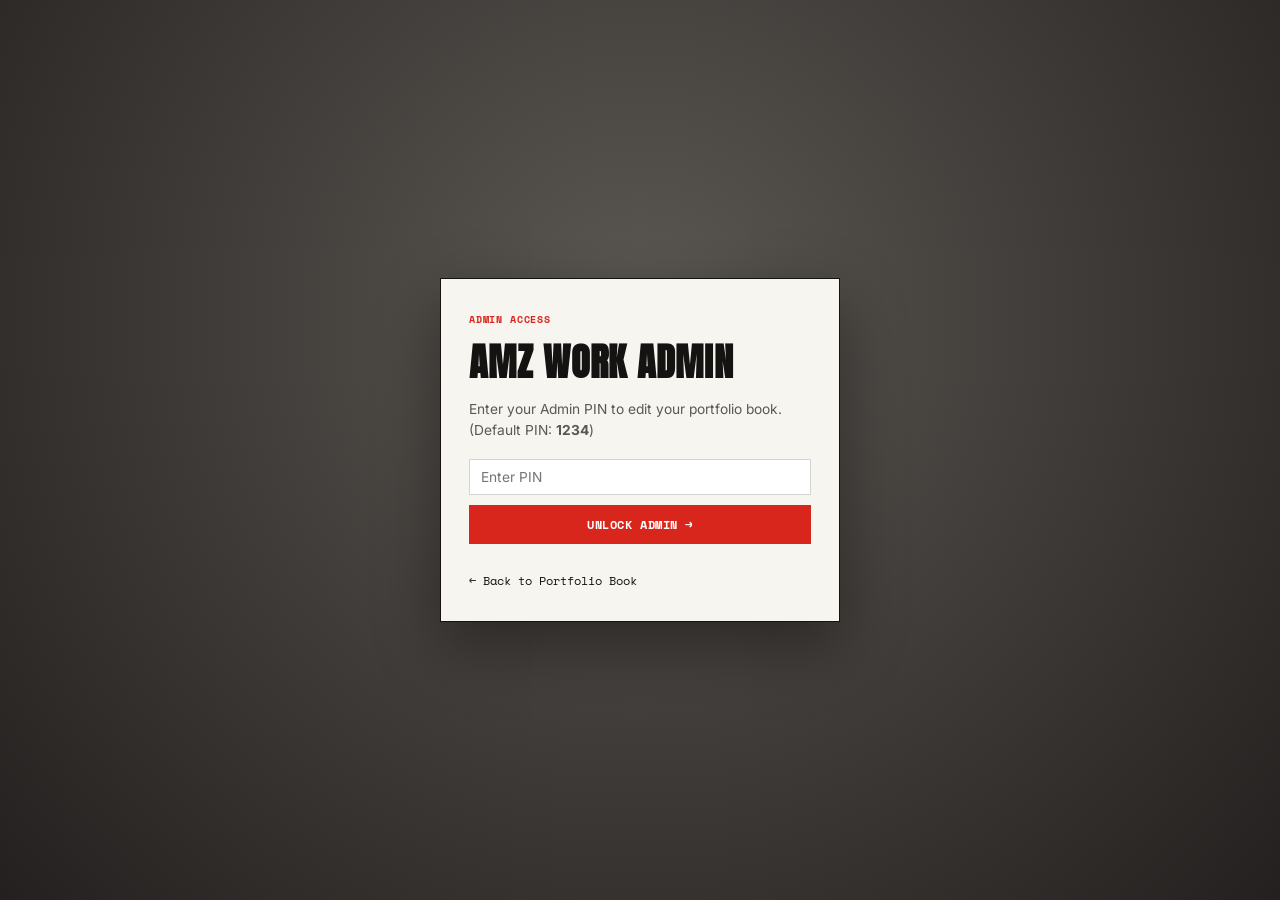
==== admin.html @ 72e43e0a "Add auto-paginated Admin Panel with Supabase sync" ====
<!DOCTYPE html>
<html lang="en">
<head>
  <meta charset="UTF-8" />
  <meta name="viewport" content="width=device-width, initial-scale=1.0" />
  <title>AMZ WORK — Admin Panel</title>
  <link rel="preconnect" href="https://fonts.googleapis.com" />
  <link rel="preconnect" href="https://fonts.gstatic.com" crossorigin />
  <link
    href="https://fonts.googleapis.com/css2?family=Anton&family=Inter:wght@400;500;600;700&family=Space+Mono:wght@400;700&display=swap"
    rel="stylesheet"
  />
  <link rel="stylesheet" href="admin.css?v=1" />
</head>
<body>
  <!-- PIN LOCK SCREEN -->
  <div class="pin-overlay" id="pin-overlay">
    <div class="pin-card">
      <div class="pin-badge">ADMIN ACCESS</div>
      <h1>AMZ WORK ADMIN</h1>
      <p>Enter your Admin PIN to edit your portfolio book. (Default PIN: <strong>1234</strong>)</p>
      <form id="pin-form">
        <input type="password" id="pin-input" placeholder="Enter PIN" autocomplete="off" required />
        <button type="submit" class="btn-red">UNLOCK ADMIN →</button>
      </form>
      <p class="pin-error" id="pin-error"></p>
      <a href="index.html" class="back-link">← Back to Portfolio Book</a>
    </div>
  </div>

  <!-- ADMIN SHELL -->
  <div class="admin-shell is-hidden" id="admin-shell">
    <header class="admin-header">
      <div class="ah-left">
        <span class="dot-red"></span>
        <strong>AMZ PORTFOLIO ADMIN</strong>
        <span class="sync-pill" id="sync-status">LOCAL MODE</span>
      </div>
      <div class="ah-actions">
        <a href="index.html" target="_blank" class="btn-outline-light">VIEW BOOK ↗</a>
        <button id="save-all-btn" class="btn-red">SAVE &amp; PUBLISH</button>
      </div>
    </header>

    <div class="admin-body">
      <aside class="admin-sidebar" id="admin-tabs">
        <button class="tab-btn active" data-tab="profile">01 / Profile &amp; Work</button>
        <button class="tab-btn" data-tab="ads">02 / Sales &amp; Ads</button>
        <button class="tab-btn" data-tab="products">03 / Products</button>
        <button class="tab-btn" data-tab="inventory">04 / Inventory &amp; Video</button>
        <button class="tab-btn" data-tab="brands">05 / Brands &amp; Sellers</button>
        <button class="tab-btn" data-tab="supabase">06 / Supabase &amp; Settings</button>
      </aside>

      <main class="admin-main">
        <div class="toast" id="toast" role="status"></div>

        <!-- TAB 1: PROFILE & SERVICES -->
        <section class="tab-panel active" id="tab-profile">
          <div class="panel-head">
            <h2>Profile &amp; Work</h2>
            <span class="cap-badge">Cover &amp; P. 01–03</span>
          </div>

          <div class="form-grid">
            <label>
              <span>Book Title (Masthead)</span>
              <input type="text" id="p-masthead" />
            </label>
            <label>
              <span>Role / Tagline</span>
              <input type="text" id="p-role" />
            </label>
          </div>

          <label class="full-field">
            <span>About Text (Page 02)</span>
            <textarea id="p-about" rows="3"></textarea>
          </label>

          <label class="full-field">
            <span>Summary Text (Last Spread)</span>
            <textarea id="p-cta" rows="3"></textarea>
          </label>

          <div class="sub-head">
            <h3>My Work / Services (1 per line, max 6 recommended)</h3>
          </div>
          <textarea id="p-services" rows="6" class="mono-area"></textarea>
        </section>

        <!-- TAB 2: SALES & ADS -->
        <section class="tab-panel" id="tab-ads">
          <div class="panel-head">
            <h2>Ad Sales Dashboards</h2>
            <span class="cap-badge" id="cap-ads">2 per page • Auto-paginates</span>
          </div>
          <p class="hint-text">
            Each book page fits <strong>2 dashboard cards</strong> cleanly. Adding more automatically creates new pages without breaking alignment.
          </p>
          <div id="ads-list" class="item-list"></div>
          <button class="btn-dark" id="add-ad-btn">+ ADD AD DASHBOARD</button>
        </section>

        <!-- TAB 3: PRODUCTS -->
        <section class="tab-panel" id="tab-products">
          <div class="panel-head">
            <h2>Real Products</h2>
            <span class="cap-badge" id="cap-products">3 per page • Auto-paginates</span>
          </div>
          <p class="hint-text">
            Each book page fits <strong>3 product cards</strong> (6 per 2-page spread). Adding 7+ products automatically creates a new spread.
          </p>
          <div id="products-list" class="item-list"></div>
          <button class="btn-dark" id="add-product-btn">+ ADD PRODUCT</button>
        </section>

        <!-- TAB 4: INVENTORY & VIDEO -->
        <section class="tab-panel" id="tab-inventory">
          <div class="panel-head">
            <h2>Warehouse &amp; Inventory</h2>
            <span class="cap-badge" id="cap-inventory">2 per page • Auto-paginates</span>
          </div>
          <p class="hint-text">
            Each book page fits <strong>2 warehouse/inventory photos</strong> cleanly. Extra photos auto-create new pages.
          </p>
          <div id="inventory-list" class="item-list"></div>
          <button class="btn-dark" id="add-inv-btn">+ ADD INVENTORY PHOTO</button>

          <hr class="divider" />
          <div class="panel-head">
            <h2>Warehouse Video</h2>
            <span class="cap-badge">Muted Video Spread</span>
          </div>
          <div class="form-grid">
            <label>
              <span>Video Title</span>
              <input type="text" id="v-title" />
            </label>
            <label>
              <span>Video Subtitle</span>
              <input type="text" id="v-subtitle" />
            </label>
          </div>
          <label class="full-field">
            <span>Video Path or URL</span>
            <div class="upload-row">
              <input type="text" id="v-src" />
              <label class="btn-outline-dark upload-btn">
                UPLOAD MP4
                <input type="file" id="v-file" accept="video/*" hidden />
              </label>
            </div>
          </label>
        </section>

        <!-- TAB 5: BRANDS & SELLERS -->
        <section class="tab-panel" id="tab-brands">
          <div class="panel-head">
            <h2>Brands List</h2>
            <span class="cap-badge" id="cap-brands">12 per page • Auto-paginates</span>
          </div>
          <div id="brands-list" class="compact-list"></div>
          <button class="btn-dark" id="add-brand-btn">+ ADD BRAND</button>

          <hr class="divider" />
          <div class="panel-head">
            <h2>Authorized Sellers (Amazon Links)</h2>
            <span class="cap-badge" id="cap-sellers">4 per page • Auto-paginates</span>
          </div>
          <div id="sellers-list" class="item-list"></div>
          <button class="btn-dark" id="add-seller-btn">+ ADD SELLER LINK</button>
        </section>

        <!-- TAB 6: SUPABASE & SETTINGS -->
        <section class="tab-panel" id="tab-supabase">
          <div class="panel-head">
            <h2>Supabase Cloud Sync</h2>
            <span class="cap-badge" id="sb-conn-badge">NOT CONNECTED</span>
          </div>
          <p class="hint-text">
            Connect your Supabase project so any edits or uploaded images/videos from this Admin Panel go live for all visitors automatically.
          </p>

          <div class="form-grid">
            <label>
              <span>Supabase Project URL</span>
              <input type="url" id="sb-url" placeholder="https://xxxxx.supabase.co" />
            </label>
            <label>
              <span>Supabase Anon Key</span>
              <input type="text" id="sb-key" placeholder="eyJhbGciOi..." />
            </label>
          </div>
          <div class="form-grid">
            <label>
              <span>Table Name</span>
              <input type="text" id="sb-table" value="portfolio_config" />
            </label>
            <label>
              <span>Storage Bucket (Public)</span>
              <input type="text" id="sb-bucket" value="portfolio-assets" />
            </label>
          </div>
          <div class="btn-row">
            <button class="btn-red" id="sb-save-btn">SAVE &amp; TEST SUPABASE</button>
            <button class="btn-outline-dark" id="copy-sql-btn">COPY SQL SETUP</button>
          </div>

          <pre class="sql-box" id="sql-box">-- Run once in Supabase SQL Editor:
create table if not exists portfolio_config (
  id text primary key,
  data jsonb not null,
  updated_at timestamptz default now()
);
alter table portfolio_config enable row level security;
create policy "Public read" on portfolio_config for select using (true);
create policy "Public upsert" on portfolio_config for all using (true) with check (true);
-- Also create a Public Storage bucket named: portfolio-assets</pre>

          <hr class="divider" />
          <div class="panel-head">
            <h2>Security &amp; Backup</h2>
          </div>
          <div class="form-grid">
            <label>
              <span>Change Admin PIN</span>
              <input type="text" id="new-pin" placeholder="New PIN (e.g. 4321)" />
            </label>
            <div class="btn-row" style="align-items: end;">
              <button class="btn-dark" id="save-pin-btn">UPDATE PIN</button>
              <button class="btn-outline-dark" id="export-js-btn">EXPORT data.js</button>
              <button class="btn-outline-dark danger" id="reset-btn">RESET DEFAULT</button>
            </div>
          </div>
        </section>
      </main>
    </div>
  </div>

  <script src="supabase-config.js?v=1"></script>
  <script src="data.js?v=15"></script>
  <script src="admin.js?v=1"></script>
</body>
</html>
---- admin.css ----
:root {
  --bg: #ECEBE6;
  --card: #F6F5F0;
  --dark: #24201F;
  --ink: #141312;
  --muted: #5B5752;
  --red: #D9261C;
  --border: rgba(20, 19, 18, 0.18);
  --font-display: 'Anton', Impact, sans-serif;
  --font-sans: 'Inter', -apple-system, sans-serif;
  --font-mono: 'Space Mono', monospace;
}

*, *::before, *::after { box-sizing: border-box; }

body {
  margin: 0;
  background: var(--bg);
  color: var(--ink);
  font-family: var(--font-sans);
}

.is-hidden { display: none !important; }

/* PIN LOCK */
.pin-overlay {
  min-height: 100vh;
  display: flex;
  align-items: center;
  justify-content: center;
  padding: 20px;
  background: radial-gradient(circle at 50% 35%, #5B5752 0%, #24201F 100%);
}

.pin-card {
  background: var(--card);
  border: 1px solid var(--ink);
  padding: 32px 28px;
  max-width: 400px;
  width: 100%;
  box-shadow: 0 24px 60px rgba(0, 0, 0, 0.4);
}

.pin-badge {
  font-family: var(--font-mono);
  font-size: 0.65rem;
  color: var(--red);
  font-weight: 700;
  letter-spacing: 0.08em;
}

.pin-card h1 {
  font-family: var(--font-display);
  font-size: 2.4rem;
  margin: 6px 0 8px;
  letter-spacing: 0.02em;
}

.pin-card p {
  font-size: 0.86rem;
  color: var(--muted);
  margin: 0 0 18px;
  line-height: 1.5;
}

.pin-card form {
  display: flex;
  flex-direction: column;
  gap: 10px;
}

.pin-error {
  color: var(--red) !important;
  font-family: var(--font-mono);
  font-size: 0.72rem !important;
  margin-top: 10px !important;
}

.back-link {
  display: inline-block;
  margin-top: 10px;
  font-family: var(--font-mono);
  font-size: 0.72rem;
  color: var(--ink);
  text-decoration: none;
}

/* HEADER */
.admin-header {
  background: var(--dark);
  color: #F4F2EC;
  padding: 12px 22px;
  display: flex;
  justify-content: space-between;
  align-items: center;
  gap: 14px;
  flex-wrap: wrap;
  border-bottom: 3px solid var(--red);
  position: sticky;
  top: 0;
  z-index: 30;
}

.ah-left {
  display: flex;
  align-items: center;
  gap: 10px;
  font-family: var(--font-mono);
  font-size: 0.8rem;
}

.dot-red {
  width: 10px;
  height: 10px;
  border-radius: 50%;
  background: var(--red);
}

.sync-pill {
  font-size: 0.62rem;
  padding: 3px 8px;
  background: rgba(255, 255, 255, 0.12);
  border: 1px solid rgba(255, 255, 255, 0.22);
}

.sync-pill.live {
  background: #1B7A3D;
  border-color: #27A655;
}

.ah-actions {
  display: flex;
  gap: 10px;
  align-items: center;
}

/* BUTTONS & INPUTS */
.btn-red, .btn-dark, .btn-outline-dark, .btn-outline-light {
  font-family: var(--font-mono);
  font-size: 0.72rem;
  font-weight: 700;
  letter-spacing: 0.05em;
  padding: 10px 16px;
  cursor: pointer;
  text-decoration: none;
  display: inline-flex;
  align-items: center;
  justify-content: center;
  border: 1px solid transparent;
}

.btn-red { background: var(--red); color: #fff; }
.btn-red:hover { background: #b81d15; }
.btn-dark { background: var(--dark); color: #fff; }
.btn-outline-dark { background: transparent; color: var(--ink); border-color: var(--ink); }
.btn-outline-dark.danger { color: var(--red); border-color: var(--red); }
.btn-outline-light { background: transparent; color: #F4F2EC; border-color: rgba(244, 242, 236, 0.4); }

input[type="text"], input[type="url"], input[type="password"], textarea {
  width: 100%;
  padding: 9px 11px;
  border: 1px solid var(--border);
  background: #fff;
  font-family: var(--font-sans);
  font-size: 0.86rem;
  color: var(--ink);
}

.mono-area {
  font-family: var(--font-mono) !important;
  font-size: 0.78rem !important;
}

/* LAYOUT */
.admin-body {
  max-width: 1240px;
  margin: 0 auto;
  display: grid;
  grid-template-columns: 240px 1fr;
  min-height: calc(100vh - 58px);
}

.admin-sidebar {
  border-right: 1px solid var(--border);
  padding: 18px 14px;
  display: flex;
  flex-direction: column;
  gap: 6px;
  background: rgba(20, 19, 18, 0.03);
}

.tab-btn {
  text-align: left;
  background: transparent;
  border: 1px solid transparent;
  padding: 10px 12px;
  font-family: var(--font-mono);
  font-size: 0.72rem;
  cursor: pointer;
  color: var(--ink);
}

.tab-btn:hover { background: rgba(20, 19, 18, 0.06); }
.tab-btn.active {
  background: var(--dark);
  color: #fff;
  border-left: 4px solid var(--red);
}

.admin-main {
  padding: 24px 28px 48px;
}

.tab-panel { display: none; }
.tab-panel.active { display: block; }

.panel-head {
  display: flex;
  justify-content: space-between;
  align-items: center;
  flex-wrap: wrap;
  gap: 10px;
  margin-bottom: 14px;
}

.panel-head h2 {
  font-family: var(--font-display);
  font-size: 2rem;
  text-transform: uppercase;
  margin: 0;
}

.cap-badge {
  font-family: var(--font-mono);
  font-size: 0.66rem;
  background: var(--dark);
  color: #fff;
  padding: 4px 10px;
}

.hint-text {
  font-size: 0.84rem;
  color: var(--muted);
  margin: 0 0 16px;
}

.form-grid {
  display: grid;
  grid-template-columns: 1fr 1fr;
  gap: 14px;
  margin-bottom: 14px;
}

label span {
  display: block;
  font-family: var(--font-mono);
  font-size: 0.66rem;
  text-transform: uppercase;
  color: var(--muted);
  margin-bottom: 5px;
}

.full-field {
  display: block;
  margin-bottom: 14px;
}

.sub-head h3 {
  font-family: var(--font-mono);
  font-size: 0.76rem;
  text-transform: uppercase;
  margin: 16px 0 8px;
}

/* ITEM CARDS */
.item-list {
  display: flex;
  flex-direction: column;
  gap: 12px;
  margin-bottom: 14px;
}

.item-card {
  background: var(--card);
  border: 1px solid var(--border);
  padding: 14px;
}

.item-card-head {
  display: flex;
  justify-content: space-between;
  align-items: center;
  margin-bottom: 10px;
  font-family: var(--font-mono);
  font-size: 0.72rem;
  font-weight: 700;
}

.del-btn {
  background: transparent;
  border: 1px solid var(--red);
  color: var(--red);
  font-family: var(--font-mono);
  font-size: 0.62rem;
  padding: 4px 8px;
  cursor: pointer;
}

.upload-row {
  display: flex;
  gap: 8px;
  align-items: center;
}

.upload-btn {
  white-space: nowrap;
  padding: 9px 12px;
}

.compact-list {
  display: grid;
  grid-template-columns: 1fr 1fr;
  gap: 10px;
  margin-bottom: 14px;
}

.divider {
  border: none;
  border-top: 1px solid var(--border);
  margin: 26px 0;
}

.btn-row {
  display: flex;
  flex-wrap: wrap;
  gap: 10px;
}

.sql-box {
  background: var(--dark);
  color: #E7E4DC;
  padding: 14px;
  font-family: var(--font-mono);
  font-size: 0.7rem;
  overflow-x: auto;
  margin-top: 14px;
  line-height: 1.5;
}

.toast {
  position: fixed;
  bottom: 20px;
  right: 20px;
  background: var(--dark);
  color: #fff;
  font-family: var(--font-mono);
  font-size: 0.74rem;
  padding: 12px 18px;
  border-left: 4px solid var(--red);
  display: none;
  z-index: 90;
  box-shadow: 0 12px 28px rgba(0, 0, 0, 0.25);
}

.toast.show { display: block; }

@media (max-width: 820px) {
  .admin-body { grid-template-columns: 1fr; }
  .admin-sidebar {
    flex-direction: row;
    overflow-x: auto;
    border-right: none;
    border-bottom: 1px solid var(--border);
  }
  .tab-btn { white-space: nowrap; }
  .form-grid, .compact-list { grid-template-columns: 1fr; }
}
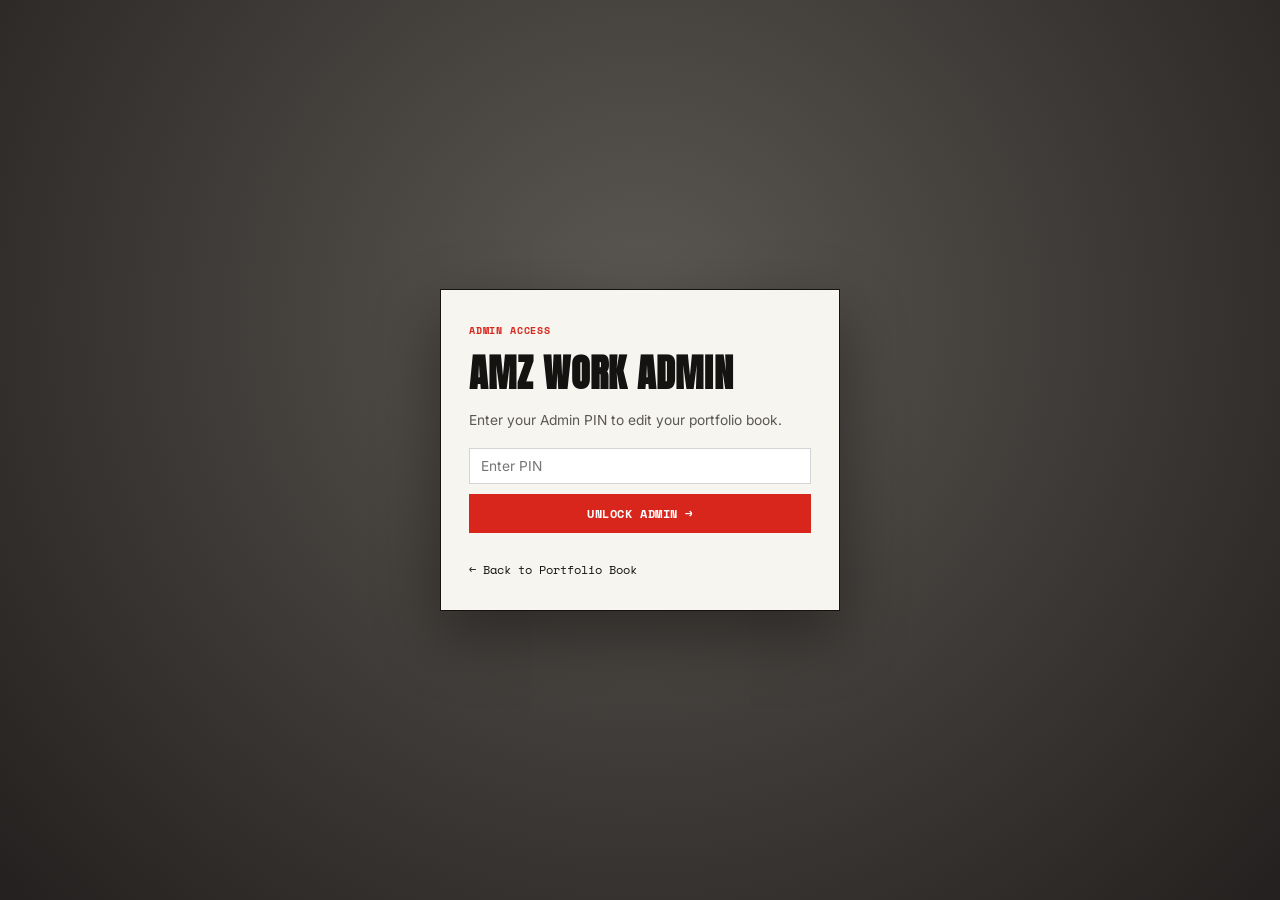
==== commit ec3f0dea: "Set Admin PIN to 0005 and remove PIN hint from login" ====
--- a/admin.html
+++ b/admin.html
@@ -18,7 +18,7 @@
     <div class="pin-card">
       <div class="pin-badge">ADMIN ACCESS</div>
       <h1>AMZ WORK ADMIN</h1>
-      <p>Enter your Admin PIN to edit your portfolio book. (Default PIN: <strong>1234</strong>)</p>
+      <p>Enter your Admin PIN to edit your portfolio book.</p>
       <form id="pin-form">
         <input type="password" id="pin-input" placeholder="Enter PIN" autocomplete="off" required />
         <button type="submit" class="btn-red">UNLOCK ADMIN →</button>
@@ -214,9 +214,23 @@
   updated_at timestamptz default now()
 );
 alter table portfolio_config enable row level security;
+grant all on table public.portfolio_config to anon, authenticated;
+drop policy if exists "Public read" on portfolio_config;
+drop policy if exists "Public upsert" on portfolio_config;
 create policy "Public read" on portfolio_config for select using (true);
 create policy "Public upsert" on portfolio_config for all using (true) with check (true);
--- Also create a Public Storage bucket named: portfolio-assets</pre>
+
+-- Storage bucket + upload permissions:
+insert into storage.buckets (id, name, public)
+values ('portfolio-assets', 'portfolio-assets', true)
+on conflict (id) do update set public = true;
+
+drop policy if exists "Public bucket read" on storage.objects;
+drop policy if exists "Public bucket upload" on storage.objects;
+drop policy if exists "Public bucket update" on storage.objects;
+create policy "Public bucket read" on storage.objects for select using (bucket_id = 'portfolio-assets');
+create policy "Public bucket upload" on storage.objects for insert with check (bucket_id = 'portfolio-assets');
+create policy "Public bucket update" on storage.objects for update using (bucket_id = 'portfolio-assets');</pre>
 
           <hr class="divider" />
           <div class="panel-head">
@@ -240,6 +254,7 @@
 
   <script src="supabase-config.js?v=1"></script>
   <script src="data.js?v=15"></script>
-  <script src="admin.js?v=1"></script>
+  <script src="admin.js?v=3"></script>
 </body>
 </html>
+
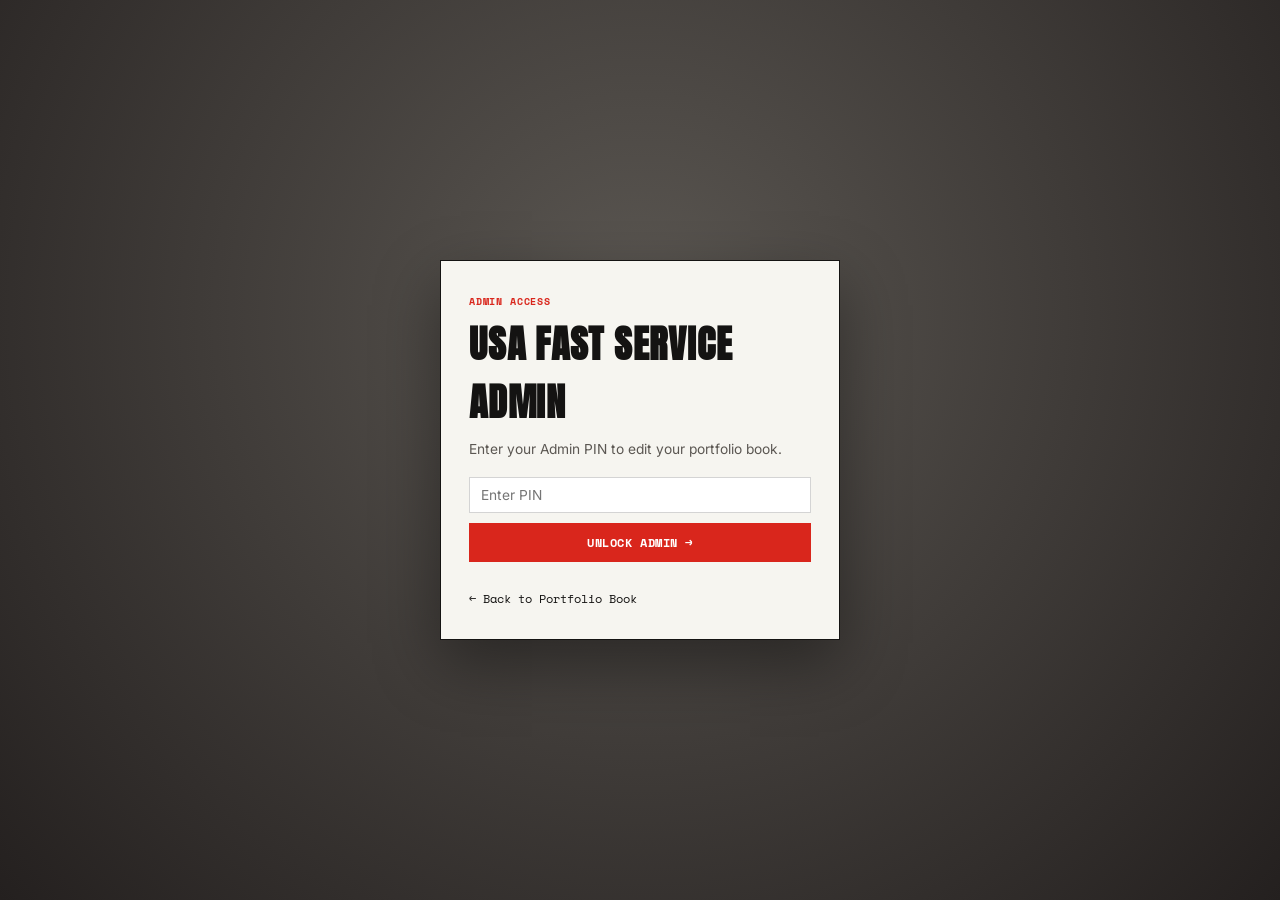
==== commit c1b06367: "Brand book & admin as USA FAST SERVICE" ====
--- a/admin.html
+++ b/admin.html
@@ -3,7 +3,7 @@
 <head>
   <meta charset="UTF-8" />
   <meta name="viewport" content="width=device-width, initial-scale=1.0" />
-  <title>AMZ WORK — Admin Panel</title>
+  <title>USA FAST SERVICE — Admin Panel</title>
   <link rel="preconnect" href="https://fonts.googleapis.com" />
   <link rel="preconnect" href="https://fonts.gstatic.com" crossorigin />
   <link
@@ -17,7 +17,7 @@
   <div class="pin-overlay" id="pin-overlay">
     <div class="pin-card">
       <div class="pin-badge">ADMIN ACCESS</div>
-      <h1>AMZ WORK ADMIN</h1>
+      <h1>USA FAST SERVICE ADMIN</h1>
       <p>Enter your Admin PIN to edit your portfolio book.</p>
       <form id="pin-form">
         <input type="password" id="pin-input" placeholder="Enter PIN" autocomplete="off" required />
@@ -33,7 +33,7 @@
     <header class="admin-header">
       <div class="ah-left">
         <span class="dot-red"></span>
-        <strong>AMZ PORTFOLIO ADMIN</strong>
+        <strong>USA FAST SERVICE ADMIN</strong>
         <span class="sync-pill" id="sync-status">LOCAL MODE</span>
       </div>
       <div class="ah-actions">
--- a/admin.css
+++ b/admin.css
@@ -375,3 +375,4 @@
   .tab-btn { white-space: nowrap; }
   .form-grid, .compact-list { grid-template-columns: 1fr; }
 }
+
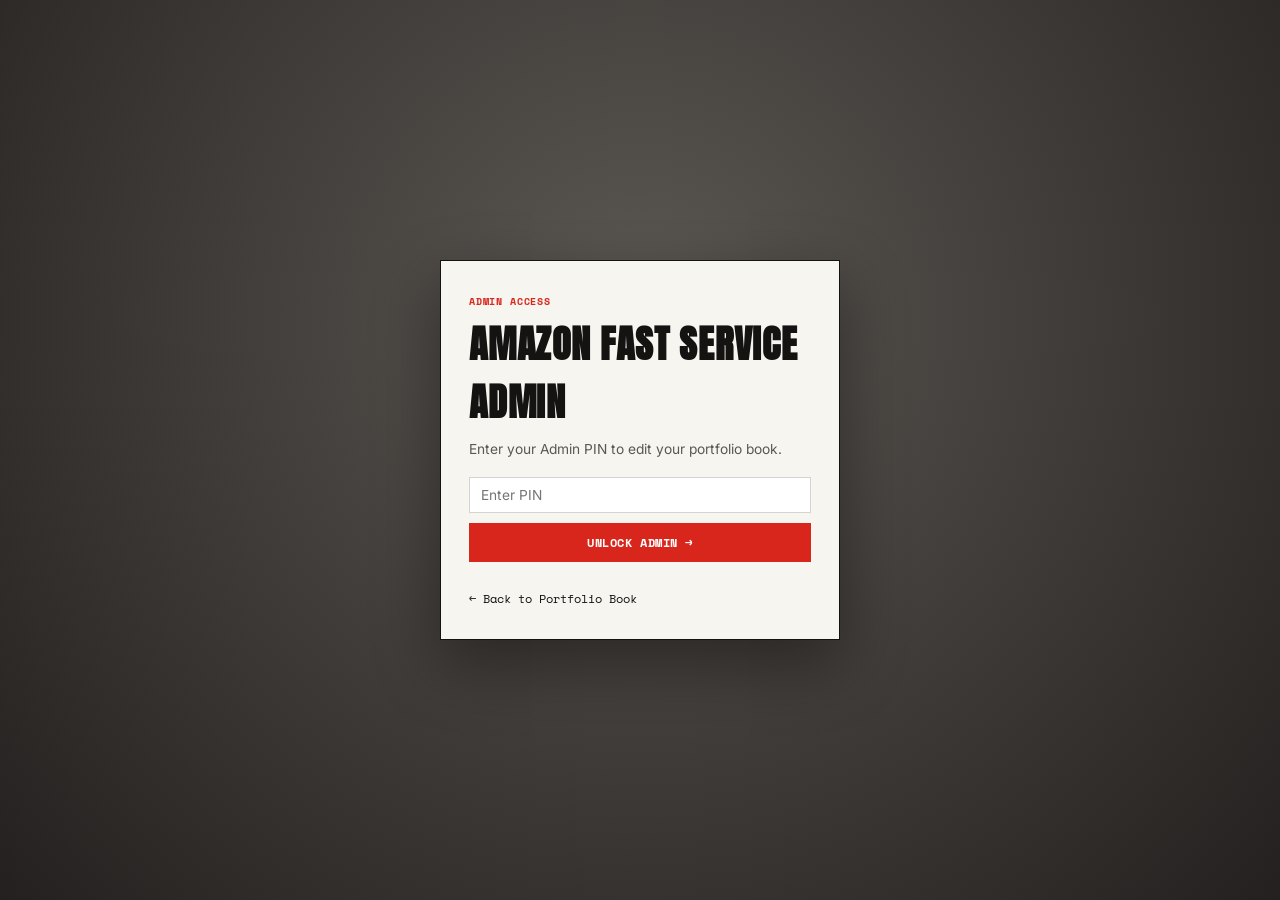
==== commit 0115a0a0: "Update brand name to AMAZON FAST SERVICE across app & Supabase" ====
--- a/admin.html
+++ b/admin.html
@@ -3,7 +3,7 @@
 <head>
   <meta charset="UTF-8" />
   <meta name="viewport" content="width=device-width, initial-scale=1.0" />
-  <title>USA FAST SERVICE — Admin Panel</title>
+  <title>AMAZON FAST SERVICE — Admin Panel</title>
   <link rel="preconnect" href="https://fonts.googleapis.com" />
   <link rel="preconnect" href="https://fonts.gstatic.com" crossorigin />
   <link
@@ -17,7 +17,7 @@
   <div class="pin-overlay" id="pin-overlay">
     <div class="pin-card">
       <div class="pin-badge">ADMIN ACCESS</div>
-      <h1>USA FAST SERVICE ADMIN</h1>
+      <h1>AMAZON FAST SERVICE ADMIN</h1>
       <p>Enter your Admin PIN to edit your portfolio book.</p>
       <form id="pin-form">
         <input type="password" id="pin-input" placeholder="Enter PIN" autocomplete="off" required />
@@ -33,7 +33,7 @@
     <header class="admin-header">
       <div class="ah-left">
         <span class="dot-red"></span>
-        <strong>USA FAST SERVICE ADMIN</strong>
+        <strong>AMAZON FAST SERVICE ADMIN</strong>
         <span class="sync-pill" id="sync-status">LOCAL MODE</span>
       </div>
       <div class="ah-actions">
